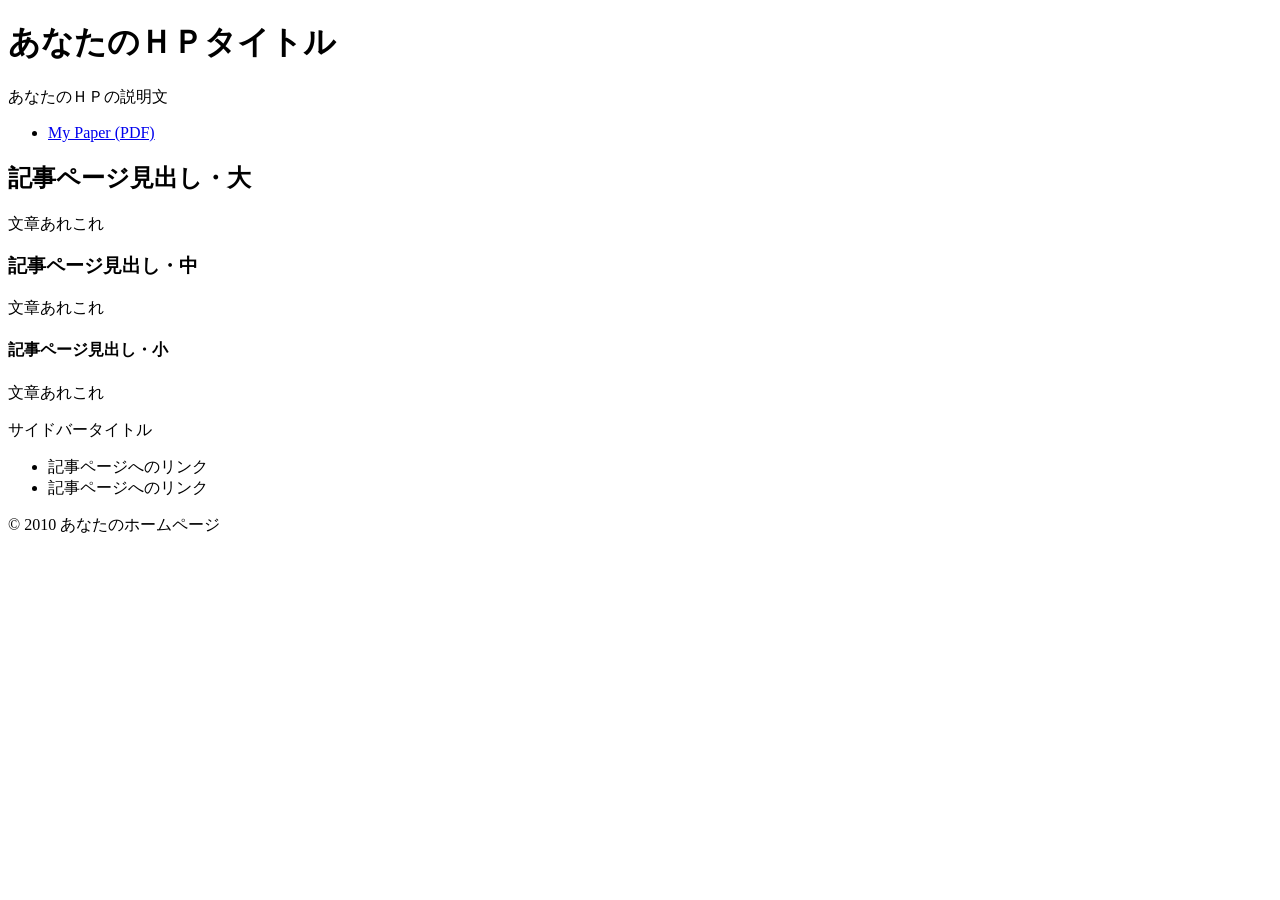
==== index.html @ 9cd09c84 "add test pdf url" ====
<!DOCTYPE html>
<html lang="ja">
<head>
<meta charset="utf-8">
<title>あなたのＨＰタイトル</title>
<meta name="keywords" content="ページのキーワードA,B,C">
<meta name="description" content="ページの説明">
<meta name="viewport" content="width=device-width, initial-scale=1">
<link rel="stylesheet" href="style.css">
</head>
<body>
<div id="outer">
<header>
<div class="header-inner">
<h1>あなたのＨＰタイトル</h1>
<p>あなたのＨＰの説明文</p>
<!-- index.html にPDFへのリンクを追加 -->
<ul>
  <li><a href="papers/test.pdf" target="_blank" rel="noopener">My Paper (PDF)</a></li>
</ul>

</div>
</header>
<div id="content">
<div class="inner">
<h2>記事ページ見出し・大</h2>
<p>文章あれこれ</p>
<h3>記事ページ見出し・中</h3>
<p>文章あれこれ</p>
<h4>記事ページ見出し・小</h4>
<p>文章あれこれ</p>
</div>
<aside>
<div class="left-title">サイドバータイトル</div>
<div class="link">
<ul>
<li>記事ページへのリンク</li>
<li>記事ページへのリンク</li>
</ul>
</div>
</aside>
</div>
<footer>© 2010 あなたのホームページ</footer>
</div>
</body>
</html>
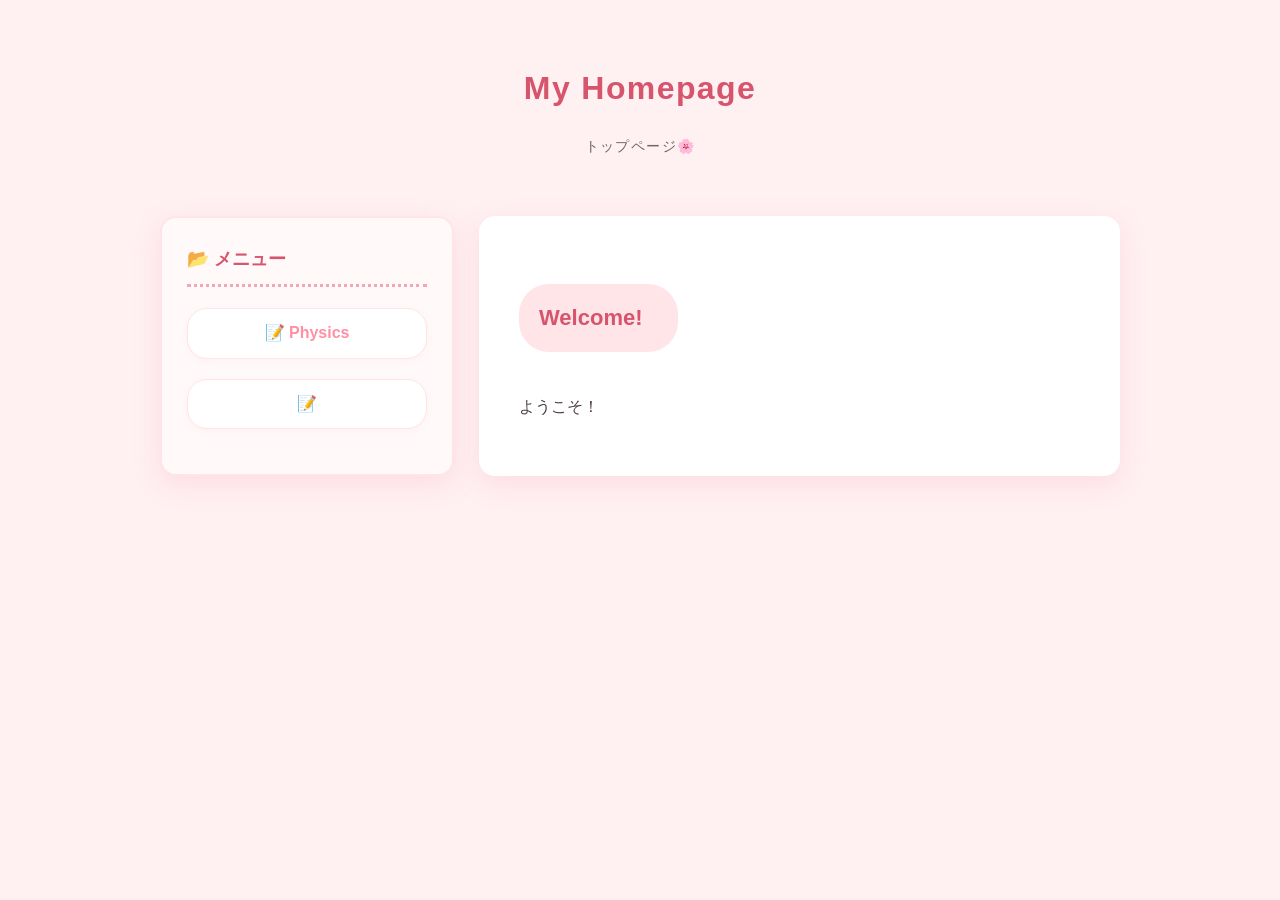
==== commit 8782549a: "Add some files." ====
--- a/index.html
+++ b/index.html
@@ -1,46 +1,44 @@
-<!DOCTYPE html>
+<!doctype html>
 <html lang="ja">
-<head>
-<meta charset="utf-8">
-<title>あなたのＨＰタイトル</title>
-<meta name="keywords" content="ページのキーワードA,B,C">
-<meta name="description" content="ページの説明">
-<meta name="viewport" content="width=device-width, initial-scale=1">
-<link rel="stylesheet" href="style.css">
-</head>
-<body>
-<div id="outer">
-<header>
-<div class="header-inner">
-<h1>あなたのＨＰタイトル</h1>
-<p>あなたのＨＰの説明文</p>
-<!-- index.html にPDFへのリンクを追加 -->
-<ul>
-  <li><a href="papers/test.pdf" target="_blank" rel="noopener">My Paper (PDF)</a></li>
-</ul>
+    <head>
+        <meta charset="utf-8" />
+        <title>Homepage</title>
+        <link rel="stylesheet" href="style.css" />
+    </head>
+    <body>
+        <div id="outer">
+            <!-- トップページのヘッダー -->
+            <header>
+                <div class="header-inner">
+                    <h1><a href="index.html">My Homepage</a></h1>
+                    <p>トップページ🌸</p>
+                </div>
+            </header>
 
-</div>
-</header>
-<div id="content">
-<div class="inner">
-<h2>記事ページ見出し・大</h2>
-<p>文章あれこれ</p>
-<h3>記事ページ見出し・中</h3>
-<p>文章あれこれ</p>
-<h4>記事ページ見出し・小</h4>
-<p>文章あれこれ</p>
-</div>
-<aside>
-<div class="left-title">サイドバータイトル</div>
-<div class="link">
-<ul>
-<li>記事ページへのリンク</li>
-<li>記事ページへのリンク</li>
-</ul>
-</div>
-</aside>
-</div>
-<footer>© 2010 あなたのホームページ</footer>
-</div>
-</body>
+            <div id="content">
+                <!-- 左側のナビゲーション -->
+                <aside id="sidenavi">
+                    <div class="left-title">📂 メニュー</div>
+                    <div class="link">
+                        <ul style="list-style: none">
+                            <li>
+                                <a class="cur" href="physics.html"
+                                    >📝 Physics</a
+                                >
+                            </li>
+                            <li>
+                                <a class="cur" href="#">📝 </a>
+                            </li>
+                        </ul>
+                    </div>
+                </aside>
+
+                <!-- 右側のメイン画面 -->
+                <div class="inner">
+                    <h2>Welcome!</h2>
+                    <p>ようこそ！<br /></p>
+                </div>
+            </div>
+        </div>
+    </body>
 </html>
--- a/style.css
+++ b/style.css
@@ -0,0 +1,273 @@
+@charset "UTF-8";
+
+/* ==========================================
+   Variables (パステル＆ゆるふわカラーの設定)
+========================================== */
+:root {
+    --text-main: #4a3f3f; /* ココア色を少しだけ濃く（引き締め） */
+    --text-muted: #706363; /* 説明文のブラウンも少し濃くして読みやすく */
+    --bg-page: #fff0f2; /* いちごミルクのような淡いパステルピンク */
+    --bg-card: #ffffff; /* コンテンツ背景はスッキリ白 */
+    --bg-sidebar: #fff9fa; /* サイドバーはさらに淡いピンクホワイト */
+    --primary: #f3a6b5; /* メインのさくらピンク */
+    --primary-hover: #ff8fa4; /* ホバー時の少し濃いピンク */
+    --accent: #d6556d; /* ベリーピンクを少しだけ濃く（赤み追加） */
+    --heading-bg: #ffe4e8; /* 見出しの背景用のふんわりピンク */
+    --shadow: 0 8px 24px rgba(243, 166, 181, 0.25); /* ピンクに馴染む柔らかい影 */
+    --transition: all 0.4s cubic-bezier(0.175, 0.885, 0.32, 1.275); /* ぷにっとした動きのアニメーション */
+    --border-radius: 16px; /* 角丸を大きくして丸みを出します */
+}
+
+/* ==========================================
+   Base
+========================================== */
+body {
+    margin: 0;
+    padding: 0;
+    line-height: 1.8;
+    color: var(--text-main);
+    background-color: var(--bg-page);
+    /* お持ちの「ヒラギノ丸ゴ」を最優先で指定しています */
+    font-family:
+        "Hiragino Maru Gothic ProN", "Hiragino Maru Gothic Pro",
+        "Helvetica Neue", Arial, sans-serif;
+}
+
+a {
+    color: var(--primary-hover);
+    text-decoration: none;
+    transition: var(--transition);
+    font-weight: bold;
+}
+
+a:hover {
+    color: var(--accent);
+    transform: translateY(-1px); /* ホバー時に少し上にぷかぷか浮く */
+}
+
+img {
+    max-width: 100%;
+    height: auto;
+    border: 0;
+    border-radius: var(--border-radius);
+}
+
+/* ==========================================
+   Layout (Flexbox)
+========================================== */
+#outer {
+    margin: 40px auto;
+    max-width: 1000px;
+}
+
+#content {
+    display: flex;
+    gap: 25px;
+    padding: 0 20px;
+}
+
+.inner {
+    flex: 1;
+    padding: 35px 40px;
+    background-color: var(--bg-card);
+    border-radius: var(--border-radius);
+    box-shadow: var(--shadow);
+}
+
+aside,
+#sidenavi {
+    width: 240px;
+    padding: 25px;
+    color: var(--text-muted);
+    background-color: var(--bg-sidebar);
+    border-radius: var(--border-radius);
+    box-shadow: var(--shadow);
+    border: 2px solid #ffe4e8;
+}
+
+/* ==========================================
+   Header & Footer
+========================================== */
+header {
+    padding: 20px 20px 40px;
+    text-align: center;
+}
+
+.header-inner {
+    font-size: 14px;
+    color: var(--text-muted);
+    letter-spacing: 0.1em;
+}
+
+h1 {
+    font-size: 32px;
+    margin: 0;
+    padding: 0;
+}
+
+h1 a {
+    color: var(--accent);
+}
+
+footer {
+    text-align: center;
+    color: var(--text-muted);
+    font-size: 14px;
+    padding: 60px 0 40px;
+    margin-top: 40px;
+}
+
+/* ==========================================
+   Typography & Elements
+========================================== */
+h2 {
+    font-size: 22px;
+    margin: 1.5em 0 1em;
+    padding: 14px 20px;
+    background-color: var(--heading-bg);
+    color: var(--accent);
+    border-radius: 30px;
+    display: inline-block;
+    padding-right: 35px;
+}
+
+p {
+    margin: 1.2em 0;
+}
+
+.aka {
+    color: var(--accent);
+    background: linear-gradient(transparent 60%, #ffdde2 60%);
+    padding: 0 2px;
+}
+
+blockquote {
+    background-color: #fff9fa;
+    border: 2px dashed #f3a6b5;
+    padding: 15px 20px;
+    margin: 20px 0;
+    border-radius: var(--border-radius);
+    color: var(--text-muted);
+}
+
+/* ==========================================
+   Navigation & Sidebar Elements
+========================================== */
+.left-title {
+    padding-bottom: 8px;
+    margin-bottom: 15px;
+    font-weight: bold;
+    color: var(--accent);
+    border-bottom: 3px dotted var(--primary);
+    font-size: 18px;
+}
+
+ul {
+    margin: 0;
+    padding: 0;
+}
+
+li {
+    list-style: none;
+    padding: 6px 0;
+}
+
+#sidenavi a,
+.link a {
+    display: block;
+    padding: 10px 15px;
+    background-color: #ffffff;
+    border-radius: 20px;
+    margin-bottom: 8px;
+    border: 1px solid #ffe4e8;
+    box-shadow: 0 2px 6px rgba(243, 166, 181, 0.1);
+    text-align: center;
+}
+
+#sidenavi a:hover,
+.link a:hover {
+    background-color: var(--primary);
+    color: #ffffff;
+    text-decoration: none;
+}
+
+/* ==========================================
+   Note Cards (ノート一覧用のカードデザイン)
+========================================== */
+.note-container {
+    display: flex;
+    flex-direction: column;
+    gap: 15px;
+    margin-top: 20px;
+}
+
+.note-card {
+    background-color: var(--bg-card);
+    padding: 20px 25px;
+    border-radius: var(--border-radius);
+    border: 2px solid #ffe4e8;
+    box-shadow: 0 4px 12px rgba(243, 166, 181, 0.1);
+    display: block;
+}
+
+.note-card:hover {
+    transform: translateY(-3px);
+    box-shadow: 0 12px 24px rgba(243, 166, 181, 0.3);
+    border-color: var(--primary);
+    text-decoration: none;
+}
+
+.note-date {
+    font-size: 13px;
+    color: var(--primary);
+    font-weight: bold;
+    margin-bottom: 5px;
+    letter-spacing: 0.05em;
+}
+
+.note-title {
+    margin: 0 0 8px 0;
+    font-size: 20px;
+    color: var(--accent);
+    font-weight: 900;
+    border-bottom: 2px dashed #ffe4e8;
+    padding-bottom: 8px;
+}
+
+.note-desc {
+    margin: 0;
+    font-size: 14px;
+    color: var(--text-muted);
+    line-height: 1.6;
+    padding-top: 4px;
+}
+
+/* ==========================================
+   Responsive (スマホ対応)
+========================================== */
+@media (max-width: 768px) {
+    #content {
+        flex-direction: column;
+        gap: 20px;
+        padding: 0 15px;
+    }
+
+    .inner,
+    aside,
+    #sidenavi {
+        width: 100%;
+        box-sizing: border-box;
+    }
+
+    .inner {
+        padding: 25px 20px;
+    }
+
+    h1 {
+        font-size: 26px;
+    }
+
+    h2 {
+        font-size: 18px;
+    }
+}
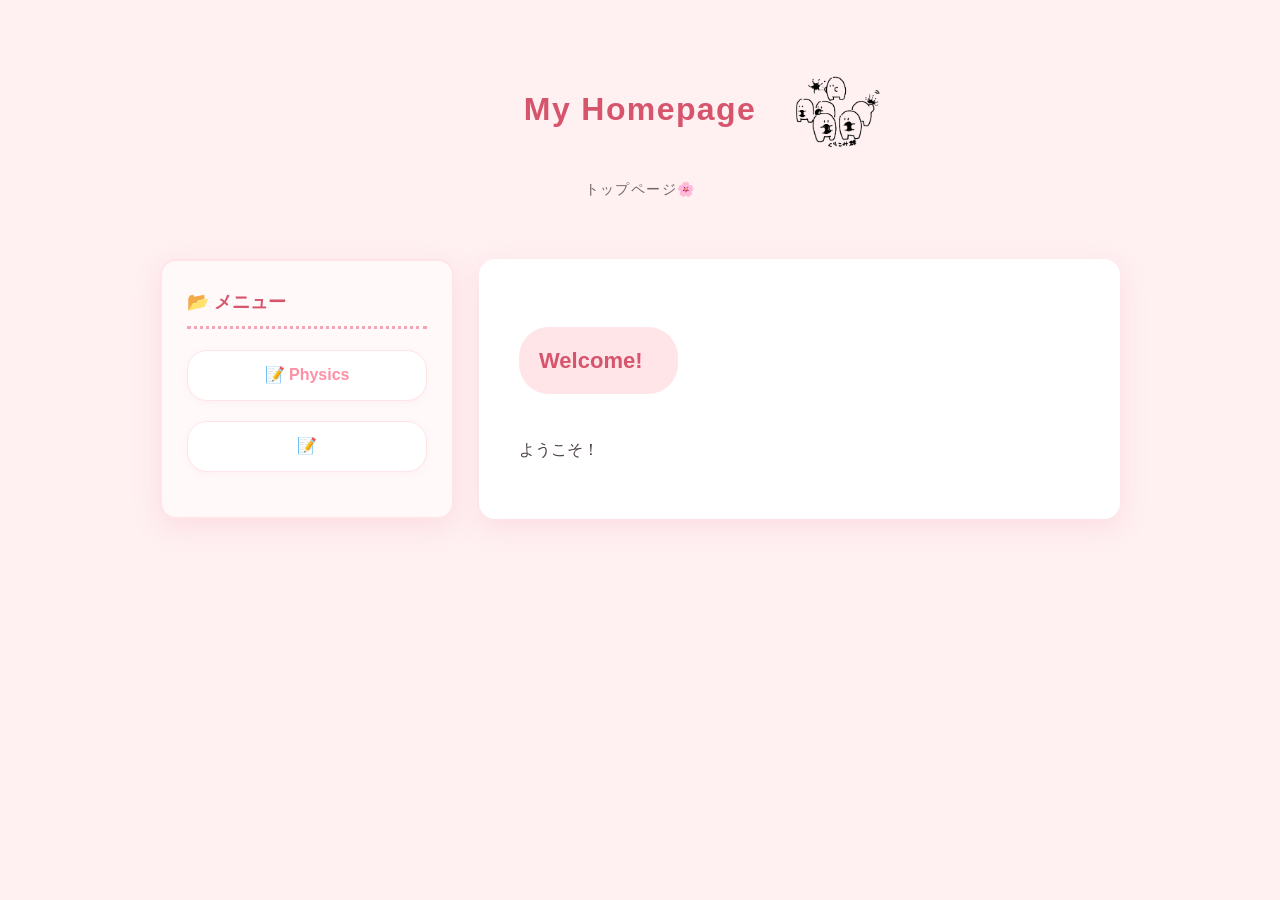
==== commit 5d6d007b: "add くりこみ群ちゃん to html and css" ====
--- a/index.html
+++ b/index.html
@@ -10,7 +10,14 @@
             <!-- トップページのヘッダー -->
             <header>
                 <div class="header-inner">
-                    <h1><a href="index.html">My Homepage</a></h1>
+                    <h1 class="site-title">
+                        <a href="index.html">My Homepage</a>
+                        <img
+                            src="images/くりこみ群ちゃん.png"
+                            alt="くりこみ群ちゃん"
+                            class="site-logo"
+                        />
+                    </h1>
                     <p>トップページ🌸</p>
                 </div>
             </header>
--- a/style.css
+++ b/style.css
@@ -242,6 +242,26 @@
     padding-top: 4px;
 }
 
+.site-title {
+    display: grid;
+    grid-template-columns: 1fr auto 1fr;
+    align-items: center;
+    margin: 0;
+}
+
+.site-title a {
+    grid-column: 2;
+    text-decoration: none;
+}
+
+.site-logo {
+    grid-column: 3;
+    justify-self: start;
+    margin-left: 30px; /* 文字との隙間 */
+    height: 100px; /* 画像の高さ */
+    width: auto;
+}
+
 /* ==========================================
    Responsive (スマホ対応)
 ========================================== */
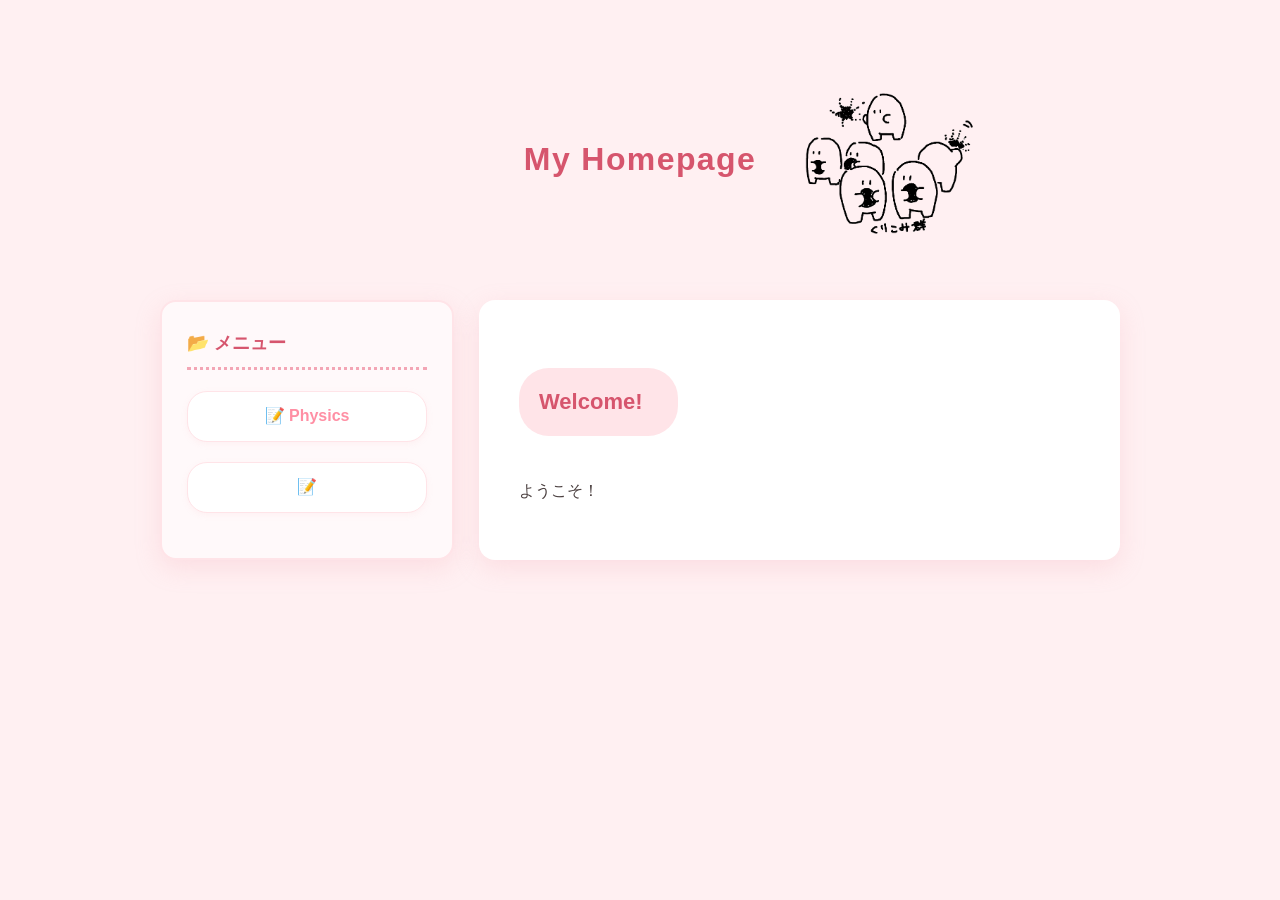
==== commit cbfe864c: "change logo size" ====
--- a/index.html
+++ b/index.html
@@ -18,7 +18,7 @@
                             class="site-logo"
                         />
                     </h1>
-                    <p>トップページ🌸</p>
+                    <!-- <p>トップページ🌸</p> -->
                 </div>
             </header>
 
--- a/style.css
+++ b/style.css
@@ -258,7 +258,7 @@
     grid-column: 3;
     justify-self: start;
     margin-left: 30px; /* 文字との隙間 */
-    height: 100px; /* 画像の高さ */
+    height: 200px; /* 画像の高さ */
     width: auto;
 }
 
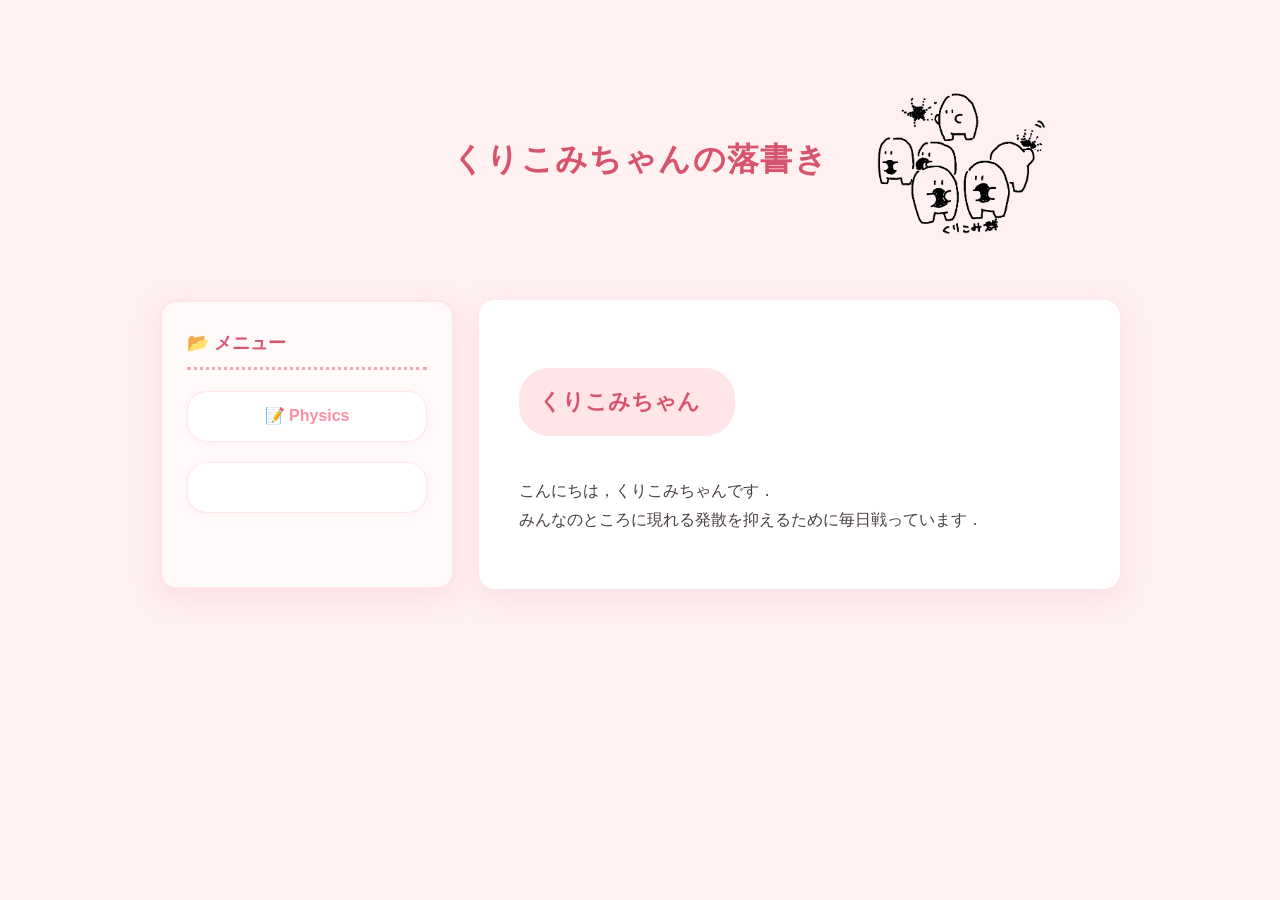
==== commit c6c5169a: "add return home bottan" ====
--- a/index.html
+++ b/index.html
@@ -11,10 +11,10 @@
             <header>
                 <div class="header-inner">
                     <h1 class="site-title">
-                        <a href="index.html">My Homepage</a>
+                        <a href="index.html">くりこみちゃんの落書き</a>
                         <img
                             src="images/くりこみ群ちゃん.png"
-                            alt="くりこみ群ちゃん"
+                            alt="くりこみちゃん"
                             class="site-logo"
                         />
                     </h1>
@@ -29,12 +29,12 @@
                     <div class="link">
                         <ul style="list-style: none">
                             <li>
-                                <a class="cur" href="physics.html"
+                                <a class="cur" href="physics/physics.html"
                                     >📝 Physics</a
                                 >
                             </li>
                             <li>
-                                <a class="cur" href="#">📝 </a>
+                                <a class="cur" href="#"><br /></a>
                             </li>
                         </ul>
                     </div>
@@ -42,8 +42,11 @@
 
                 <!-- 右側のメイン画面 -->
                 <div class="inner">
-                    <h2>Welcome!</h2>
-                    <p>ようこそ！<br /></p>
+                    <h2>くりこみちゃん</h2>
+                    <p>
+                        こんにちは，くりこみちゃんです．<br />
+                        みんなのところに現れる発散を抑えるために毎日戦っています．
+                    </p>
                 </div>
             </div>
         </div>
--- a/style.css
+++ b/style.css
@@ -291,3 +291,33 @@
         font-size: 18px;
     }
 }
+/* ==========================================
+   Buttons (ボタンのデザイン)
+========================================== */
+.back-to-home {
+    text-align: center; /* ボタンを中央に配置 */
+    margin-top: 50px; /* 上のノート一覧との間にゆとりを持たせる */
+    margin-bottom: 20px;
+}
+
+.btn-home {
+    display: inline-block;
+    padding: 12px 35px;
+    background-color: var(--primary); /* さくらピンク */
+    color: #ffffff; /* 文字は白 */
+    font-size: 16px;
+    font-weight: bold;
+    border-radius: 30px; /* まん丸な形にする */
+    box-shadow: 0 4px 12px rgba(243, 166, 181, 0.4); /* ピンクの可愛い影 */
+    border: 2px solid transparent;
+}
+
+/* マウスを乗せたときのホバーアクション */
+.btn-home:hover {
+    background-color: #ffffff; /* 背景を白に反転 */
+    color: var(--primary-hover); /* 文字をピンクに */
+    border: 2px solid var(--primary-hover); /* ピンクの枠線をつける */
+    transform: translateY(-3px); /* ぷかっと上に浮く */
+    box-shadow: 0 8px 20px rgba(243, 166, 181, 0.3);
+    text-decoration: none;
+}
